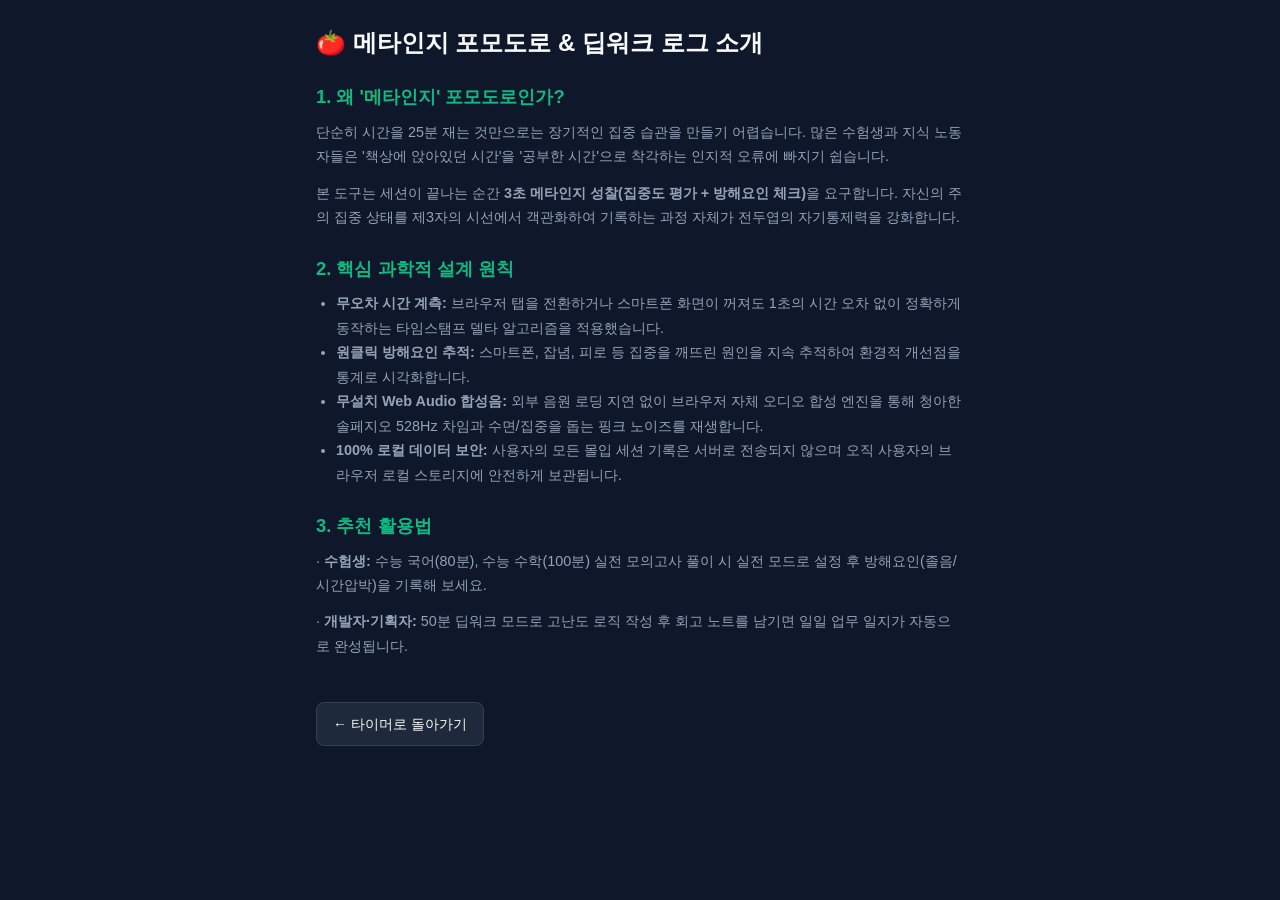
==== about.html @ e145145e "feat: launch pomodoro-metacog v1.0.0" ====
<!DOCTYPE html>
<html lang="ko">
<head>
  <meta charset="UTF-8">
  <meta name="viewport" content="width=device-width, initial-scale=1.0">
  <title>서비스 소개 | 메타인지 포모도로 & 딥워크 로그</title>
  <meta name="description" content="메타인지 포모도로 타이머의 개발 배경, 딥워크 과학, 작동 원리 및 기능 안내입니다.">
  <link rel="canonical" href="https://pomodoro-metacog.enjoy-onepage.com/about.html">
  <link rel="stylesheet" href="css/style.css">
  <style>
    .static-page { max-width: 680px; margin: 0 auto; padding: 24px 16px 40px; }
    .static-title { font-size: 1.5rem; font-weight: 700; margin-bottom: 20px; color: var(--text-main); }
    .static-section { margin-bottom: 24px; }
    .static-section h2 { font-size: 1.15rem; font-weight: 600; color: var(--accent-work); margin-bottom: 8px; }
    .static-section p { font-size: 0.9rem; color: var(--text-muted); line-height: 1.7; margin-bottom: 12px; }
    .static-section ul { padding-left: 20px; color: var(--text-muted); font-size: 0.9rem; line-height: 1.7; }
    .btn-back { display: inline-flex; align-items: center; justify-content: center; min-height: 44px; padding: 0 16px; background: var(--bg-card); border: 1px solid var(--border-color); border-radius: 8px; color: var(--text-main); text-decoration: none; font-size: 0.88rem; margin-top: 20px; }
    .btn-back:hover { border-color: var(--accent-work); }
  </style>
</head>
<body>
  <div class="static-page">
    <h1 class="static-title">🍅 메타인지 포모도로 & 딥워크 로그 소개</h1>
    
    <div class="static-section">
      <h2>1. 왜 '메타인지' 포모도로인가?</h2>
      <p>단순히 시간을 25분 재는 것만으로는 장기적인 집중 습관을 만들기 어렵습니다. 많은 수험생과 지식 노동자들은 '책상에 앉아있던 시간'을 '공부한 시간'으로 착각하는 인지적 오류에 빠지기 쉽습니다.</p>
      <p>본 도구는 세션이 끝나는 순간 <strong>3초 메타인지 성찰(집중도 평가 + 방해요인 체크)</strong>을 요구합니다. 자신의 주의 집중 상태를 제3자의 시선에서 객관화하여 기록하는 과정 자체가 전두엽의 자기통제력을 강화합니다.</p>
    </div>

    <div class="static-section">
      <h2>2. 핵심 과학적 설계 원칙</h2>
      <ul>
        <li><strong>무오차 시간 계측:</strong> 브라우저 탭을 전환하거나 스마트폰 화면이 꺼져도 1초의 시간 오차 없이 정확하게 동작하는 타임스탬프 델타 알고리즘을 적용했습니다.</li>
        <li><strong>원클릭 방해요인 추적:</strong> 스마트폰, 잡념, 피로 등 집중을 깨뜨린 원인을 지속 추적하여 환경적 개선점을 통계로 시각화합니다.</li>
        <li><strong>무설치 Web Audio 합성음:</strong> 외부 음원 로딩 지연 없이 브라우저 자체 오디오 합성 엔진을 통해 청아한 솔페지오 528Hz 차임과 수면/집중을 돕는 핑크 노이즈를 재생합니다.</li>
        <li><strong>100% 로컬 데이터 보안:</strong> 사용자의 모든 몰입 세션 기록은 서버로 전송되지 않으며 오직 사용자의 브라우저 로컬 스토리지에 안전하게 보관됩니다.</li>
      </ul>
    </div>

    <div class="static-section">
      <h2>3. 추천 활용법</h2>
      <p>· <strong>수험생:</strong> 수능 국어(80분), 수능 수학(100분) 실전 모의고사 풀이 시 실전 모드로 설정 후 방해요인(졸음/시간압박)을 기록해 보세요.</p>
      <p>· <strong>개발자·기획자:</strong> 50분 딥워크 모드로 고난도 로직 작성 후 회고 노트를 남기면 일일 업무 일지가 자동으로 완성됩니다.</p>
    </div>

    <a href="index.html" class="btn-back">← 타이머로 돌아가기</a>
  </div>
</body>
</html>
---- css/style.css ----
/* ==========================================================================
   메타인지 포모도로 & 딥워크 로그 - CSS 스타일시트
   준수 기준: ANTIGRAVITY_SELF_CHECKLIST.md (320px 0px 오버플로우, 1줄 타이틀/버튼, 90px 광고)
   ========================================================================== */

:root {
  --bg-primary: #0f172a;       /* Slate 900 */
  --bg-secondary: #1e293b;     /* Slate 800 */
  --bg-card: #1e293b;
  --bg-card-hover: #334155;
  --border-color: #334155;     /* Slate 700 */
  --text-main: #f8fafc;        /* Slate 50 */
  --text-muted: #94a3b8;       /* Slate 400 */
  --accent-work: #10b981;      /* Emerald 500 */
  --accent-work-glow: rgba(16, 185, 129, 0.2);
  --accent-break: #6366f1;     /* Indigo 500 */
  --accent-break-glow: rgba(99, 102, 241, 0.2);
  --accent-gold: #f59e0b;      /* Amber 500 */
  --accent-danger: #ef4444;    /* Red 500 */
  --font-family: -apple-system, BlinkMacSystemFont, "Pretendard Variable", Pretendard, "Segoe UI", Roboto, sans-serif;
  --radius-lg: 16px;
  --radius-md: 10px;
  --radius-sm: 6px;
}

*, *::before, *::after {
  box-sizing: border-box;
  margin: 0;
  padding: 0;
}

html {
  font-size: 16px;
  width: 100%;
  max-width: 100vw;
  overflow-x: hidden;
  background-color: var(--bg-primary);
  color: var(--text-main);
  font-family: var(--font-family);
  -webkit-text-size-adjust: 100%;
}

body {
  width: 100%;
  max-width: 100vw;
  overflow-x: hidden;
  min-height: 100vh;
  display: flex;
  flex-direction: column;
  background-color: var(--bg-primary);
  line-height: 1.6;
}

/* ==========================================================================
   광고 슬롯 표준 (체크리스트 필수)
   ========================================================================== */
.ad-box, .ad-slot {
  width: 100%;
  max-width: 970px;
  margin: 12px auto;
  text-align: center;
  background: rgba(30, 41, 59, 0.4);
  border-radius: var(--radius-sm);
  overflow: hidden;
}

.ad-top {
  height: 90px !important;
  max-height: 90px !important;
  min-height: 0 !important;
  padding: 0 !important;
  border: none !important;
  overflow: hidden !important;
}

.ad-top ins, .ad-top ins * {
  max-height: 90px !important;
  overflow: hidden !important;
}

/* ==========================================================================
   헤더 영역
   ========================================================================== */
.app-header {
  width: 100%;
  padding: 20px 16px 12px;
  text-align: center;
}

.header-container {
  max-width: 720px;
  margin: 0 auto;
}

.brand {
  display: flex;
  align-items: center;
  justify-content: center;
  gap: 8px;
}

.brand-icon {
  font-size: 1.6rem;
  line-height: 1;
}

.brand-title {
  font-size: clamp(1.1rem, 4.5vw, 1.45rem);
  font-weight: 700;
  color: var(--text-main);
  white-space: nowrap;
  overflow: hidden;
  text-overflow: ellipsis;
  letter-spacing: -0.02em;
}

.brand-tagline {
  font-size: clamp(0.8rem, 2.8vw, 0.92rem);
  color: var(--text-muted);
  margin-top: 4px;
}

/* ==========================================================================
   메인 컨테이너
   ========================================================================== */
.main-container {
  width: 100%;
  max-width: 680px;
  margin: 0 auto;
  padding: 0 16px 32px;
  flex: 1;
  display: flex;
  flex-direction: column;
  gap: 18px;
}

/* 카드 공통 스타일 */
.card {
  background: var(--bg-card);
  border: 1px solid var(--border-color);
  border-radius: var(--radius-lg);
  padding: 20px 16px;
  box-shadow: 0 4px 16px rgba(0, 0, 0, 0.2);
}

.card-header {
  display: flex;
  align-items: center;
  justify-content: space-between;
  margin-bottom: 16px;
  gap: 8px;
}

.card-title {
  font-size: clamp(0.95rem, 3.8vw, 1.15rem);
  font-weight: 600;
  color: var(--text-main);
  white-space: nowrap;
  overflow: hidden;
  text-overflow: ellipsis;
}

.card-badge {
  font-size: 0.75rem;
  padding: 3px 8px;
  border-radius: 9999px;
  background: rgba(16, 185, 129, 0.15);
  color: var(--accent-work);
  font-weight: 600;
  white-space: nowrap;
}

/* ==========================================================================
   1. 모드 선택 내비게이션
   ========================================================================== */
.mode-nav {
  width: 100%;
}

.mode-buttons-grid {
  display: grid;
  grid-template-columns: repeat(4, 1fr);
  gap: 8px;
}

@media (max-width: 520px) {
  .mode-buttons-grid {
    grid-template-columns: repeat(2, 1fr);
  }
}

.mode-btn {
  display: flex;
  flex-direction: column;
  align-items: center;
  justify-content: center;
  padding: 10px 8px;
  min-height: 52px;
  background: var(--bg-secondary);
  border: 1px solid var(--border-color);
  border-radius: var(--radius-md);
  color: var(--text-muted);
  cursor: pointer;
  transition: all 0.2s ease;
  white-space: nowrap;
}

.mode-btn:hover {
  border-color: var(--accent-work);
  color: var(--text-main);
}

.mode-btn.active {
  background: rgba(16, 185, 129, 0.12);
  border-color: var(--accent-work);
  color: var(--accent-work);
  font-weight: 600;
}

.mode-name {
  font-size: clamp(0.82rem, 3vw, 0.92rem);
  white-space: nowrap;
}

.mode-sub {
  font-size: clamp(0.7rem, 2.4vw, 0.78rem);
  opacity: 0.75;
  white-space: nowrap;
}

/* ==========================================================================
   2. 타이머 본체 카드
   ========================================================================== */
.timer-card {
  text-align: center;
  padding: 24px 16px;
  display: flex;
  flex-direction: column;
  align-items: center;
}

.timer-status-badge {
  display: inline-flex;
  align-items: center;
  gap: 8px;
  padding: 6px 14px;
  border-radius: 9999px;
  background: var(--accent-work-glow);
  color: var(--accent-work);
  font-size: clamp(0.82rem, 3vw, 0.9rem);
  font-weight: 600;
  margin-bottom: 20px;
  white-space: nowrap;
  transition: all 0.3s ease;
}

.timer-status-badge.break-mode {
  background: var(--accent-break-glow);
  color: var(--accent-break);
}

.status-dot {
  width: 8px;
  height: 8px;
  border-radius: 50%;
  background: currentColor;
  box-shadow: 0 0 8px currentColor;
}

/* 원형 다이얼 SVG */
.timer-dial-wrapper {
  position: relative;
  width: clamp(210px, 60vw, 250px);
  height: clamp(210px, 60vw, 250px);
  margin: 0 auto 24px;
  display: flex;
  align-items: center;
  justify-content: center;
}

.timer-dial {
  position: absolute;
  top: 0;
  left: 0;
  width: 100%;
  height: 100%;
  transform: rotate(-90deg);
}

.dial-bg {
  fill: none;
  stroke: rgba(255, 255, 255, 0.05);
  stroke-width: 12;
}

.dial-progress {
  fill: none;
  stroke: var(--accent-work);
  stroke-width: 12;
  stroke-linecap: round;
  transition: stroke-dashoffset 0.8s ease, stroke 0.3s ease;
}

.dial-progress.break-mode {
  stroke: var(--accent-break);
}

.timer-display-inner {
  position: relative;
  z-index: 2;
  display: flex;
  flex-direction: column;
  align-items: center;
  justify-content: center;
}

.time-readout {
  font-size: clamp(2.8rem, 11vw, 3.8rem);
  font-weight: 800;
  font-variant-numeric: tabular-nums;
  letter-spacing: -0.03em;
  color: var(--text-main);
  line-height: 1;
}

.session-target-info {
  font-size: clamp(0.78rem, 2.6vw, 0.88rem);
  color: var(--text-muted);
  margin-top: 8px;
  white-space: nowrap;
}

/* 타이머 제어 버튼 */
.timer-controls-grid {
  width: 100%;
  display: grid;
  grid-template-columns: 2fr 1fr 1fr;
  gap: 8px;
  margin-bottom: 16px;
}

@media (max-width: 440px) {
  .timer-controls-grid {
    grid-template-columns: 1fr 1fr;
  }
  .timer-controls-grid .btn-primary {
    grid-column: span 2;
  }
}

.action-btn {
  display: inline-flex;
  align-items: center;
  justify-content: center;
  gap: 6px;
  min-height: 48px;
  padding: 10px 14px;
  border-radius: var(--radius-md);
  font-size: clamp(0.85rem, 3.2vw, 0.95rem);
  font-weight: 600;
  cursor: pointer;
  border: 1px solid transparent;
  transition: all 0.2s ease;
  white-space: nowrap;
}

.btn-primary {
  background: var(--accent-work);
  color: #0f172a;
}

.btn-primary:hover {
  filter: brightness(1.1);
  transform: translateY(-1px);
}

.btn-primary.break-active {
  background: var(--accent-break);
  color: #ffffff;
}

.btn-secondary {
  background: var(--bg-card-hover);
  border-color: var(--border-color);
  color: var(--text-main);
}

.btn-secondary:hover {
  background: #475569;
}

.btn-ghost {
  background: transparent;
  border-color: var(--border-color);
  color: var(--text-muted);
}

.btn-ghost:hover {
  color: var(--text-main);
  border-color: var(--text-muted);
}

/* 오디오 토글 바 */
.audio-controls-row {
  display: flex;
  align-items: center;
  justify-content: center;
  gap: 12px;
  width: 100%;
}

.sound-toggle-btn {
  display: inline-flex;
  align-items: center;
  gap: 6px;
  padding: 8px 12px;
  min-height: 44px;
  background: transparent;
  border: 1px solid var(--border-color);
  border-radius: var(--radius-sm);
  color: var(--text-muted);
  font-size: clamp(0.75rem, 2.6vw, 0.82rem);
  cursor: pointer;
  white-space: nowrap;
  transition: all 0.2s ease;
}

.sound-toggle-btn.active {
  border-color: var(--accent-gold);
  color: var(--accent-gold);
  background: rgba(245, 158, 11, 0.1);
}

/* ==========================================================================
   3. 메타인지 대시보드 통계 카드
   ========================================================================== */
.stats-pills-grid {
  display: grid;
  grid-template-columns: repeat(3, minmax(0, 1fr));
  gap: 8px;
  margin-bottom: 20px;
}

.stat-pill {
  background: rgba(15, 23, 42, 0.6);
  border: 1px solid var(--border-color);
  border-radius: var(--radius-md);
  padding: 12px 8px;
  text-align: center;
}

.stat-label {
  font-size: clamp(0.72rem, 2.5vw, 0.8rem);
  color: var(--text-muted);
  white-space: nowrap;
  overflow: hidden;
  text-overflow: ellipsis;
}

.stat-value {
  font-size: clamp(1.2rem, 4.5vw, 1.6rem);
  font-weight: 700;
  color: var(--text-main);
  margin-top: 4px;
  white-space: nowrap;
}

.stat-unit {
  font-size: 0.75rem;
  font-weight: 400;
  color: var(--text-muted);
  margin-left: 2px;
}

/* 방해요인 분포 바 차트 */
.distraction-section {
  width: 100%;
}

.section-subtitle {
  font-size: clamp(0.85rem, 3.2vw, 0.95rem);
  font-weight: 600;
  color: var(--text-muted);
  margin-bottom: 12px;
  white-space: nowrap;
}

.distraction-bars {
  display: flex;
  flex-direction: column;
  gap: 8px;
}

.dist-bar-item {
  display: flex;
  align-items: center;
  gap: 8px;
  font-size: 0.82rem;
}

.dist-bar-label {
  width: 105px;
  flex-shrink: 0;
  color: var(--text-main);
  white-space: nowrap;
  overflow: hidden;
  text-overflow: ellipsis;
}

.dist-bar-track {
  flex: 1;
  height: 10px;
  background: rgba(255, 255, 255, 0.08);
  border-radius: 9999px;
  overflow: hidden;
}

.dist-bar-fill {
  height: 100%;
  background: var(--accent-gold);
  border-radius: 9999px;
  transition: width 0.5s ease;
}

.dist-bar-count {
  width: 32px;
  text-align: right;
  flex-shrink: 0;
  color: var(--text-muted);
  font-variant-numeric: tabular-nums;
}

.empty-hint {
  font-size: 0.82rem;
  color: var(--text-muted);
  text-align: center;
  padding: 16px 8px;
}

/* ==========================================================================
   4. 세션 타임라인 기록 목록
   ========================================================================== */
.history-actions {
  display: flex;
  align-items: center;
}

.btn-text-action {
  background: transparent;
  border: none;
  color: var(--text-muted);
  font-size: 0.8rem;
  cursor: pointer;
  padding: 4px 8px;
  white-space: nowrap;
  text-decoration: underline;
}

.btn-text-action:hover {
  color: var(--accent-danger);
}

.session-list {
  display: flex;
  flex-direction: column;
  gap: 8px;
  max-height: 280px;
  overflow-y: auto;
}

.session-item {
  display: flex;
  align-items: center;
  justify-content: space-between;
  padding: 10px 12px;
  background: rgba(15, 23, 42, 0.5);
  border: 1px solid var(--border-color);
  border-radius: var(--radius-md);
  gap: 8px;
}

.session-left {
  display: flex;
  flex-direction: column;
  gap: 2px;
  min-width: 0;
}

.session-title-line {
  display: flex;
  align-items: center;
  gap: 6px;
  font-size: 0.86rem;
  font-weight: 600;
  color: var(--text-main);
  white-space: nowrap;
  overflow: hidden;
  text-overflow: ellipsis;
}

.session-tag-chip {
  font-size: 0.72rem;
  background: rgba(245, 158, 11, 0.15);
  color: var(--accent-gold);
  padding: 2px 6px;
  border-radius: 4px;
}

.session-note {
  font-size: 0.78rem;
  color: var(--text-muted);
  white-space: nowrap;
  overflow: hidden;
  text-overflow: ellipsis;
}

.session-right {
  display: flex;
  flex-direction: column;
  align-items: flex-end;
  gap: 2px;
  flex-shrink: 0;
}

.session-stars {
  color: var(--accent-gold);
  font-size: 0.82rem;
  letter-spacing: -1px;
}

.session-time {
  font-size: 0.72rem;
  color: var(--text-muted);
}

/* ==========================================================================
   5. 메타인지 가이드 아티클
   ========================================================================== */
.guide-content {
  display: flex;
  flex-direction: column;
  gap: 14px;
  margin-top: 12px;
}

.guide-item {
  border-left: 3px solid var(--accent-work);
  padding-left: 12px;
}

.guide-heading {
  font-size: clamp(0.85rem, 3.2vw, 0.95rem);
  font-weight: 600;
  color: var(--text-main);
  margin-bottom: 4px;
}

.guide-text {
  font-size: clamp(0.78rem, 2.8vw, 0.85rem);
  color: var(--text-muted);
  line-height: 1.5;
}

/* ==========================================================================
   6. 메타인지 모달 다이얼로그 (dialog)
   ========================================================================== */
.metacog-modal {
  margin: auto;
  border: 1px solid var(--border-color);
  border-radius: var(--radius-lg);
  background: var(--bg-card);
  color: var(--text-main);
  max-width: 480px;
  width: calc(100% - 32px);
  padding: 0;
  box-shadow: 0 20px 40px rgba(0, 0, 0, 0.6);
}

.metacog-modal::backdrop {
  background: rgba(0, 0, 0, 0.7);
  backdrop-filter: blur(4px);
}

.modal-box {
  padding: 24px 20px;
}

.modal-header {
  display: flex;
  align-items: center;
  gap: 8px;
  margin-bottom: 6px;
}

.modal-icon {
  font-size: 1.4rem;
}

.modal-title {
  font-size: clamp(1rem, 4vw, 1.2rem);
  font-weight: 700;
  white-space: nowrap;
  overflow: hidden;
  text-overflow: ellipsis;
}

.modal-desc {
  font-size: 0.84rem;
  color: var(--text-muted);
  margin-bottom: 18px;
}

.form-fieldset {
  border: none;
  margin-bottom: 16px;
}

.fieldset-legend {
  font-size: 0.84rem;
  font-weight: 600;
  color: var(--text-main);
  margin-bottom: 8px;
}

/* 별점 그룹 */
.rating-stars {
  display: flex;
  gap: 6px;
  margin-bottom: 6px;
}

.star-btn {
  background: transparent;
  border: none;
  font-size: 1.8rem;
  color: #475569;
  cursor: pointer;
  transition: transform 0.15s ease, color 0.15s ease;
  line-height: 1;
  padding: 4px;
  min-height: 44px;
  min-width: 44px;
  display: inline-flex;
  align-items: center;
  justify-content: center;
}

.star-btn.active {
  color: var(--accent-gold);
}

.star-btn:hover {
  transform: scale(1.15);
}

.rating-text {
  font-size: 0.8rem;
  color: var(--accent-gold);
  font-weight: 500;
}

/* 방해요인 태그 그리드 */
.distraction-tags-grid {
  display: grid;
  grid-template-columns: repeat(2, 1fr);
  gap: 6px;
}

.tag-chip {
  min-height: 44px;
  padding: 8px 10px;
  background: rgba(15, 23, 42, 0.6);
  border: 1px solid var(--border-color);
  border-radius: var(--radius-sm);
  color: var(--text-muted);
  font-size: 0.8rem;
  cursor: pointer;
  white-space: nowrap;
  overflow: hidden;
  text-overflow: ellipsis;
  transition: all 0.2s ease;
  text-align: left;
}

.tag-chip.active {
  border-color: var(--accent-gold);
  background: rgba(245, 158, 11, 0.15);
  color: var(--accent-gold);
  font-weight: 600;
}

/* 텍스트 입력창 */
.form-field {
  margin-bottom: 20px;
}

.field-label {
  display: block;
  font-size: 0.84rem;
  font-weight: 600;
  margin-bottom: 6px;
}

.text-input {
  width: 100%;
  min-height: 44px;
  padding: 10px 12px;
  background: rgba(15, 23, 42, 0.7);
  border: 1px solid var(--border-color);
  border-radius: var(--radius-sm);
  color: var(--text-main);
  font-size: 0.88rem;
  font-family: inherit;
}

.text-input:focus {
  outline: none;
  border-color: var(--accent-work);
}

.modal-actions-grid {
  display: grid;
  grid-template-columns: 2fr 1fr;
  gap: 8px;
}

@media (max-width: 400px) {
  .modal-actions-grid {
    grid-template-columns: 1fr;
  }
}

/* ==========================================================================
   푸터 영역
   ========================================================================== */
.app-footer {
  width: 100%;
  padding: 24px 16px 32px;
  text-align: center;
  border-top: 1px solid var(--border-color);
  background: rgba(15, 23, 42, 0.8);
  margin-top: auto;
}

.footer-container {
  max-width: 680px;
  margin: 0 auto;
}

.footer-nav {
  display: flex;
  align-items: center;
  justify-content: center;
  gap: 8px;
  margin-bottom: 8px;
  flex-wrap: wrap;
}

.footer-link {
  color: var(--text-muted);
  text-decoration: none;
  font-size: 0.84rem;
  white-space: nowrap;
}

.footer-link:hover {
  color: var(--text-main);
  text-decoration: underline;
}

.footer-sep {
  color: var(--border-color);
}

.footer-copy {
  font-size: 0.75rem;
  color: #64748b;
}
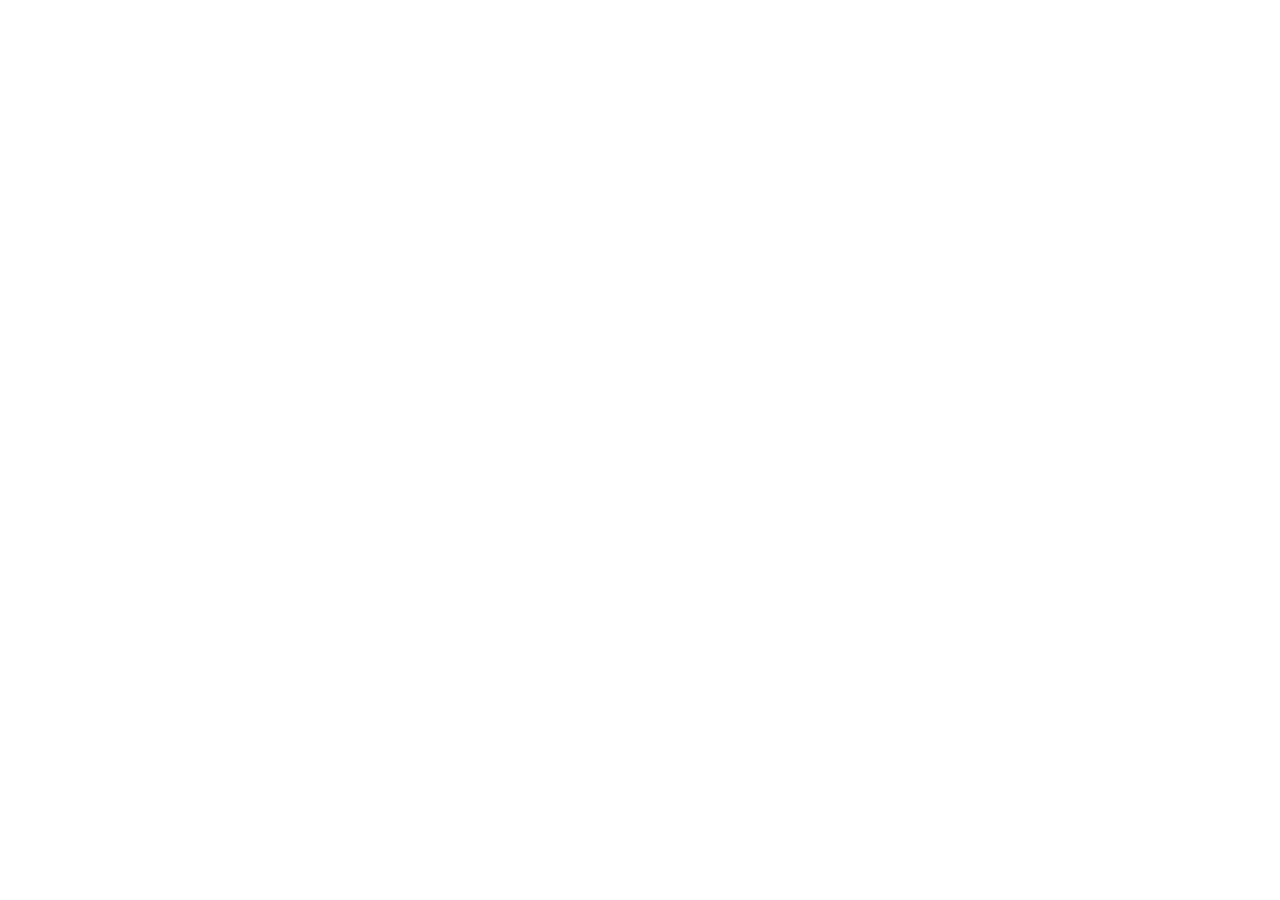
==== commit 957b83a6: "merge: redirect to focus-grove.enjoy-onepage.com - user decision 2026-10-29 [kiro]" ====
--- a/about.html
+++ b/about.html
@@ -1,50 +1,27 @@
 <!DOCTYPE html>
 <html lang="ko">
 <head>
-  <meta charset="UTF-8">
-  <meta name="viewport" content="width=device-width, initial-scale=1.0">
-  <title>서비스 소개 | 메타인지 포모도로 & 딥워크 로그</title>
-  <meta name="description" content="메타인지 포모도로 타이머의 개발 배경, 딥워크 과학, 작동 원리 및 기능 안내입니다.">
-  <link rel="canonical" href="https://pomodoro-metacog.enjoy-onepage.com/about.html">
-  <link rel="stylesheet" href="css/style.css">
-  <style>
-    .static-page { max-width: 680px; margin: 0 auto; padding: 24px 16px 40px; }
-    .static-title { font-size: 1.5rem; font-weight: 700; margin-bottom: 20px; color: var(--text-main); }
-    .static-section { margin-bottom: 24px; }
-    .static-section h2 { font-size: 1.15rem; font-weight: 600; color: var(--accent-work); margin-bottom: 8px; }
-    .static-section p { font-size: 0.9rem; color: var(--text-muted); line-height: 1.7; margin-bottom: 12px; }
-    .static-section ul { padding-left: 20px; color: var(--text-muted); font-size: 0.9rem; line-height: 1.7; }
-    .btn-back { display: inline-flex; align-items: center; justify-content: center; min-height: 44px; padding: 0 16px; background: var(--bg-card); border: 1px solid var(--border-color); border-radius: 8px; color: var(--text-main); text-decoration: none; font-size: 0.88rem; margin-top: 20px; }
-    .btn-back:hover { border-color: var(--accent-work); }
-  </style>
+<meta charset="UTF-8">
+<meta name="viewport" content="width=device-width, initial-scale=1.0">
+<title>페이지가 옮겨졌습니다</title>
+<meta name="robots" content="noindex, follow">
+<link rel="canonical" href="https://focus-grove.enjoy-onepage.com/">
+<meta http-equiv="refresh" content="0; url=https://focus-grove.enjoy-onepage.com/">
+<script>location.replace("https://focus-grove.enjoy-onepage.com/");</script>
+<style>
+body{margin:0;min-height:100vh;display:flex;align-items:center;justify-content:center;padding:24px;box-sizing:border-box;background:#0f172a;color:#e2e8f0;font-family:system-ui,-apple-system,"Apple SD Gothic Neo","Malgun Gothic","Segoe UI",Roboto,sans-serif;word-break:keep-all}
+main{max-width:34rem;text-align:center}
+h1{font-size:1.5rem;margin:0 0 .75rem}
+p{margin:0 0 1rem;line-height:1.6;color:#cbd5e1}
+a{color:#6ee7b7;font-weight:700}
+</style>
 </head>
 <body>
-  <div class="static-page">
-    <h1 class="static-title">🍅 메타인지 포모도로 & 딥워크 로그 소개</h1>
-    
-    <div class="static-section">
-      <h2>1. 왜 '메타인지' 포모도로인가?</h2>
-      <p>단순히 시간을 25분 재는 것만으로는 장기적인 집중 습관을 만들기 어렵습니다. 많은 수험생과 지식 노동자들은 '책상에 앉아있던 시간'을 '공부한 시간'으로 착각하는 인지적 오류에 빠지기 쉽습니다.</p>
-      <p>본 도구는 세션이 끝나는 순간 <strong>3초 메타인지 성찰(집중도 평가 + 방해요인 체크)</strong>을 요구합니다. 자신의 주의 집중 상태를 제3자의 시선에서 객관화하여 기록하는 과정 자체가 전두엽의 자기통제력을 강화합니다.</p>
-    </div>
-
-    <div class="static-section">
-      <h2>2. 핵심 과학적 설계 원칙</h2>
-      <ul>
-        <li><strong>무오차 시간 계측:</strong> 브라우저 탭을 전환하거나 스마트폰 화면이 꺼져도 1초의 시간 오차 없이 정확하게 동작하는 타임스탬프 델타 알고리즘을 적용했습니다.</li>
-        <li><strong>원클릭 방해요인 추적:</strong> 스마트폰, 잡념, 피로 등 집중을 깨뜨린 원인을 지속 추적하여 환경적 개선점을 통계로 시각화합니다.</li>
-        <li><strong>무설치 Web Audio 합성음:</strong> 외부 음원 로딩 지연 없이 브라우저 자체 오디오 합성 엔진을 통해 청아한 솔페지오 528Hz 차임과 수면/집중을 돕는 핑크 노이즈를 재생합니다.</li>
-        <li><strong>100% 로컬 데이터 보안:</strong> 사용자의 모든 몰입 세션 기록은 서버로 전송되지 않으며 오직 사용자의 브라우저 로컬 스토리지에 안전하게 보관됩니다.</li>
-      </ul>
-    </div>
-
-    <div class="static-section">
-      <h2>3. 추천 활용법</h2>
-      <p>· <strong>수험생:</strong> 수능 국어(80분), 수능 수학(100분) 실전 모의고사 풀이 시 실전 모드로 설정 후 방해요인(졸음/시간압박)을 기록해 보세요.</p>
-      <p>· <strong>개발자·기획자:</strong> 50분 딥워크 모드로 고난도 로직 작성 후 회고 노트를 남기면 일일 업무 일지가 자동으로 완성됩니다.</p>
-    </div>
-
-    <a href="index.html" class="btn-back">← 타이머로 돌아가기</a>
-  </div>
+<main>
+<h1>페이지가 옮겨졌습니다</h1>
+<p>메타인지 포모도로 &amp; 딥워크 로그 사이트는 운영을 마쳤습니다. 대신 쓸 수 있는 도구: 포모도로 집중 타이머</p>
+<p>잠시 후 자동으로 이동합니다.</p>
+<p><a href="https://focus-grove.enjoy-onepage.com/">포모도로 집중 타이머 바로 가기</a></p>
+</main>
 </body>
 </html>
